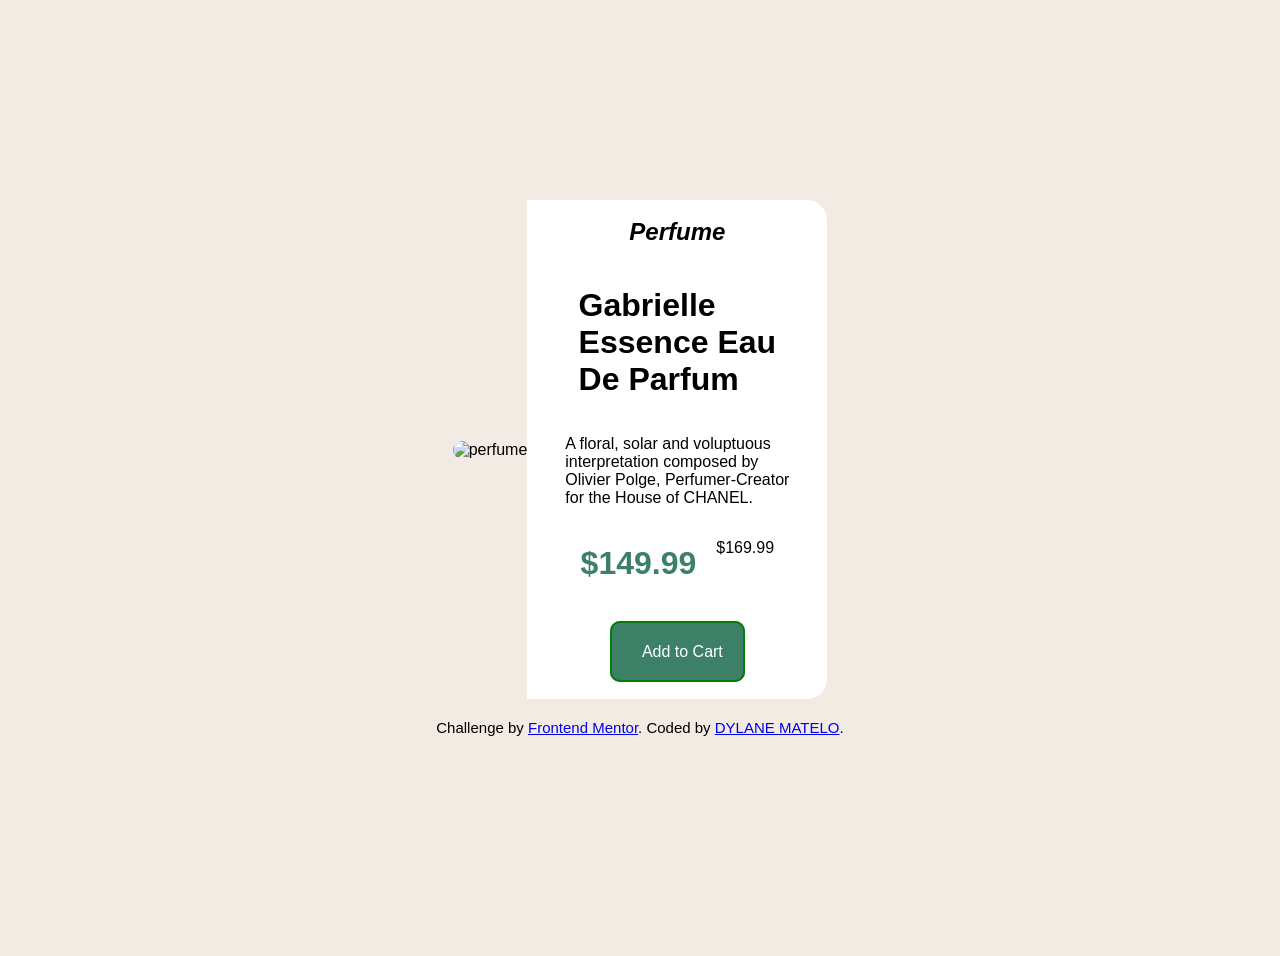
==== index.html @ 5ebe3b04 "Add files via upload" ====
<!DOCTYPE html>
<html lang="en">
<head>
  <meta charset="UTF-8">
  <meta name="viewport" content="width=device-width, initial-scale=1.0"> <!-- displays site properly based on user's device -->

  <link rel="icon" type="image/png" sizes="32x32" href="./images/favicon-32x32.png">
  
  <title>Frontend Mentor | Product preview card component</title>

  <!-- Feel free to remove these styles or customise in your own stylesheet 👍 -->
 <link rel="stylesheet" href="styles.css">
</head>
<body>
<div class="container">

  <div class="div-image">
  <img src="images/image-product-desktop.jpg" alt="perfume">
  </div>

  <div class="div-text div-block">
  <h2><em>Perfume</em></h2>

  <h1>Gabrielle<br> Essence Eau<br> De Parfum</h1>

  <p>A floral, solar and voluptuous<br> interpretation composed by<br> Olivier Polge, 
  Perfumer-Creator<br> for the House of CHANEL.</p>
<div class="div-price">
  <h1>$149.99</h1>
  <p>$169.99</p>
  </div>

  <p class="add-card"><a href="">Add to Cart</a></p>
  </div>

  </div>
  
  <footer class="attribution">
    Challenge by <a href="https://www.frontendmentor.io?ref=challenge">Frontend Mentor</a>. 
    Coded by <a href="#">DYLANE MATELO</a>.
  </footer>
</body>
</html>
---- styles.css ----
.div-image img {
  width: 300px;
height: 499px;
  object-fit: cover;
  border-top-left-radius: 20px;
  border-bottom-left-radius: 20px;
}

.container {
    display: flex;
    justify-content: center;
   align-items: center;
    justify-items: center;
    align-content: center;
    

}

.div-text {
background: white;
width: 300px;
height: 499px;
border-top-right-radius: 20px;
border-bottom-right-radius: 20px;
}

.div-block {
    display:flex;
    align-items: center;
    justify-items: center;
    justify-content: center;
    flex-direction: column;
}

.div-price {
    display: flex;
    justify-content: space-evenly;
    gap: 20px;

}

body {
  font-family: 'Montserrat', sans-serif;
  background-color: hsl(30, 38%, 92%);
  margin: 100px;
  padding: 100px;
  
}

.div-price h1 {
    color:  hsl(158, 36%, 37%);
}

.add-card a {
    text-decoration: none;
    background-color:  hsl(158, 36%, 37%);
    border-radius: 10px;
    color:white;
    padding: 20px;
   
    border: 2px solid green;
}

.add-card a::before {
   content: url(images/icon-cart.svg);
   margin-right: 10px;
    
}

.add-card {
margin: 20px;
padding: 20px;
}

.attribution {
  font-size: 15px;
  text-align: center;
  margin: 20px;
}
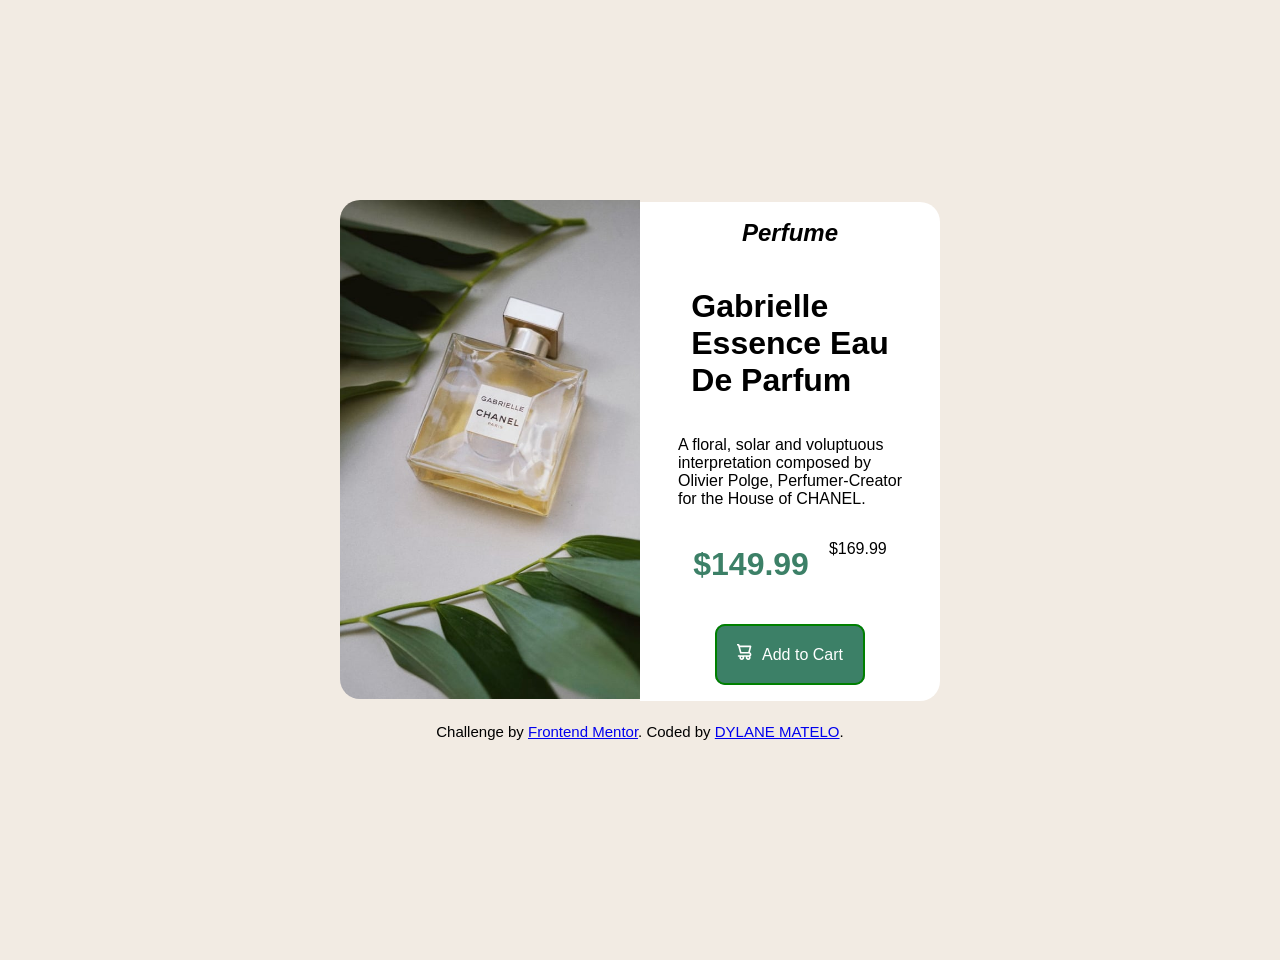
==== commit ce1f818e: "Update index.html" ====
--- a/index.html
+++ b/index.html
@@ -9,13 +9,93 @@
   <title>Frontend Mentor | Product preview card component</title>
 
   <!-- Feel free to remove these styles or customise in your own stylesheet 👍 -->
- <link rel="stylesheet" href="styles.css">
+ <style>
+   .div-image img {
+  width: 300px;
+height: 499px;
+  object-fit: cover;
+  border-top-left-radius: 20px;
+  border-bottom-left-radius: 20px;
+}
+
+.container {
+    display: flex;
+    justify-content: center;
+   align-items: center;
+    justify-items: center;
+    align-content: center;
+    
+
+}
+
+.div-text {
+background: white;
+width: 300px;
+height: 499px;
+border-top-right-radius: 20px;
+border-bottom-right-radius: 20px;
+}
+
+.div-block {
+    display:flex;
+    align-items: center;
+    justify-items: center;
+    justify-content: center;
+    flex-direction: column;
+}
+
+.div-price {
+    display: flex;
+    justify-content: space-evenly;
+    gap: 20px;
+
+}
+
+body {
+  font-family: 'Montserrat', sans-serif;
+  background-color: hsl(30, 38%, 92%);
+  margin: 100px;
+  padding: 100px;
+  
+}
+
+.div-price h1 {
+    color:  hsl(158, 36%, 37%);
+}
+
+.add-card a {
+    text-decoration: none;
+    background-color:  hsl(158, 36%, 37%);
+    border-radius: 10px;
+    color:white;
+    padding: 20px;
+   
+    border: 2px solid green;
+}
+
+.add-card a::before {
+   content: url(icon-cart.svg);
+   margin-right: 10px;
+    
+}
+
+.add-card {
+margin: 20px;
+padding: 20px;
+}
+
+.attribution {
+  font-size: 15px;
+  text-align: center;
+  margin: 20px;
+}
+ </style>
 </head>
 <body>
 <div class="container">
 
   <div class="div-image">
-  <img src="images/image-product-desktop.jpg" alt="perfume">
+  <img src="image-product-desktop.jpg" alt="perfume">
   </div>
 
   <div class="div-text div-block">
